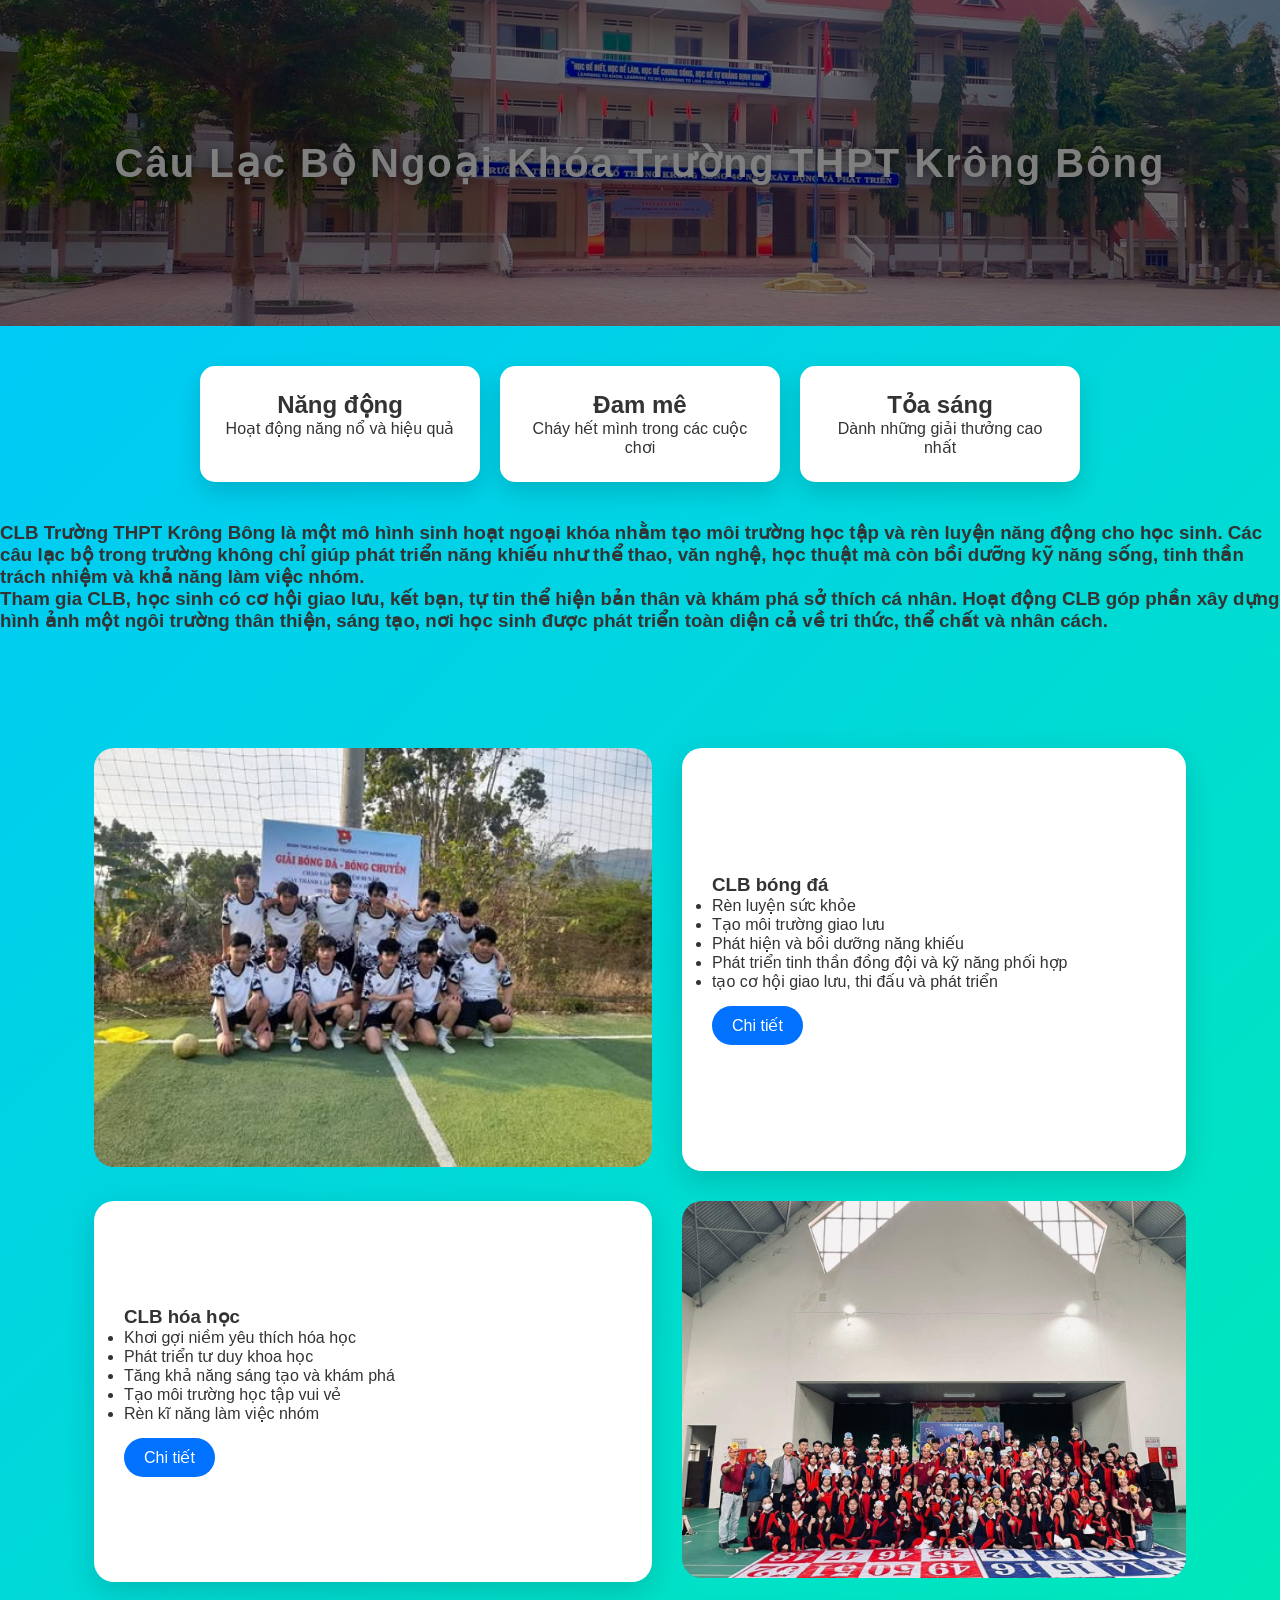
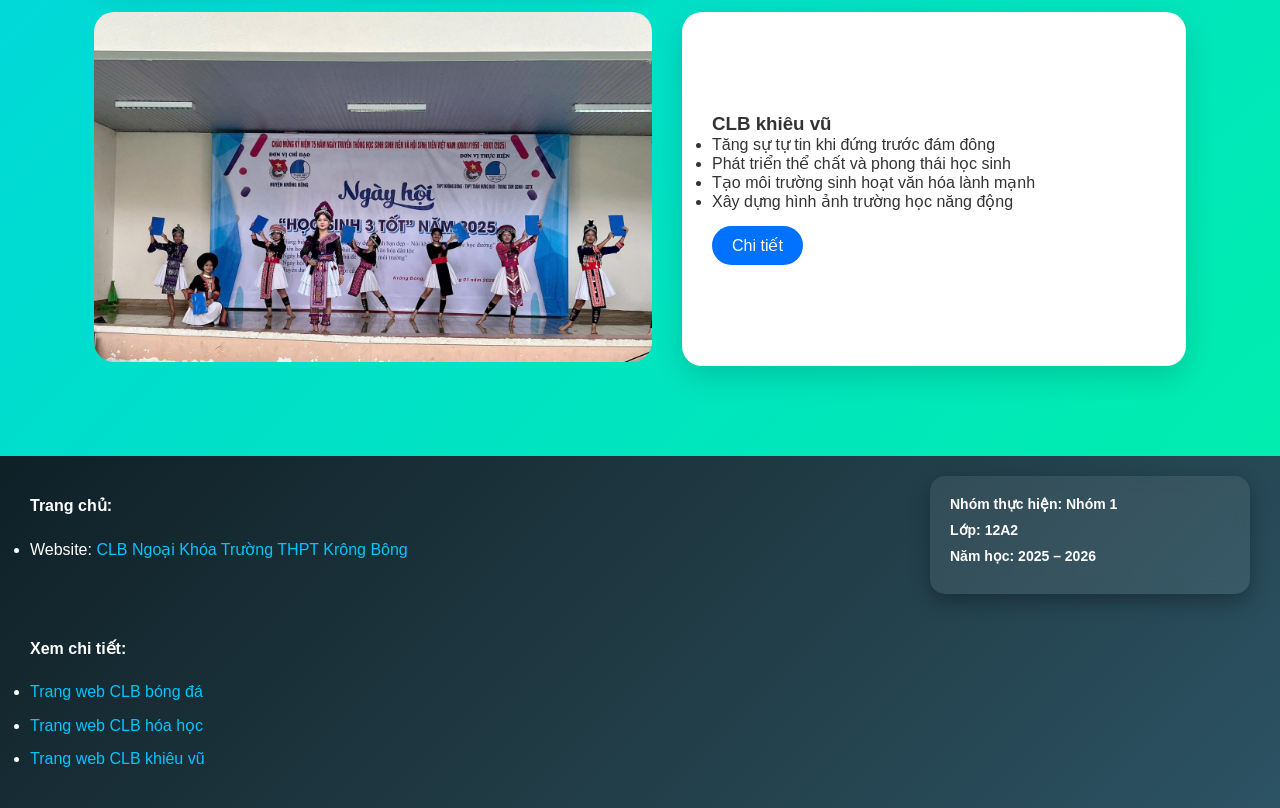
==== index.html @ cec82476 "Add files via upload" ====
<!DOCTYPE html>
<html>
<head>
    <meta charset="utf-8">
    <link href="styles.css" rel="stylesheet" type="text/css">
</head>
<body>
<header>
    <div class="banner">
        <h1>Câu Lạc Bộ Ngoại Khóa Trường THPT Krông Bông</h1>
    </div>
    <div class="slogan">
        <div class="row">
            <div class="block_3"><h2>Năng động</h2><p>Hoạt động năng nổ và hiệu quả</p></div>
            <div class="block_3"><h2>Đam mê</h2><p>Cháy hết mình trong các cuộc chơi</p></div>
            <div class="block_3"><h2>Tỏa sáng</h2><p>Dành những giải thưởng cao nhất</p></div>  
        </div>
    </div>
     <h3>
        CLB Trường THPT Krông Bông là một mô hình sinh hoạt ngoại khóa nhằm tạo môi trường học tập và rèn luyện năng động cho học sinh. Các câu lạc bộ trong trường không chỉ giúp phát triển năng khiếu như thể thao, văn nghệ, học thuật mà còn bồi dưỡng kỹ năng sống, tinh thần trách nhiệm và khả năng làm việc nhóm. <br>Tham gia CLB, học sinh có cơ hội giao lưu, kết bạn, tự tin thể hiện bản thân và khám phá sở thích cá nhân. Hoạt động CLB góp phần xây dựng hình ảnh một ngôi trường thân thiện, sáng tạo, nơi học sinh được phát triển toàn diện cả về tri thức, thể chất và nhân cách.
    </h3>
    <br>
    <br>

</header>
<table>
    <tr>
        <td class="cell_img"><img src="bongda1.jpg" class="img"></td>
        <td class="cell text">
        <h3>CLB bóng đá</h3>
        <ul>
            <li>Rèn luyện sức khỏe</li>
            <li>Tạo môi trường giao lưu</li>
            <li>Phát hiện và bồi dưỡng năng khiếu</li>
            <li>Phát triển tinh thần đồng đội và kỹ năng phối hợp</li>
            <li>tạo cơ hội giao lưu, thi đấu và phát triển</li>

        </ul>

        <a href="clbbongda.html">Chi tiết</a>
    </td>
    </tr>
    <tr>
        <td class="cell text">
            <h3>CLB hóa học</h3>
            <ul>
            <li>Khơi gợi niềm yêu thích hóa học</li>
            <li>Phát triển tư duy khoa học</li>
            <li>Tăng khả năng sáng tạo và khám phá</li>
            <li>Tạo môi trường học tập vui vẻ</li>
            <li>Rèn kĩ năng làm việc nhóm</li>

        </ul>
        <a href="clbhoahoc.html">Chi tiết</a>
            <td class="cell_img"><img src="hoahoc2.jpg" class="img"></td>
        </td>
    </tr>   
    <tr>
        <td class="cell_img"><img src="khieuvu1.jpg" class="img"></td>
        <td class="cell text">
        <h3>CLB khiêu vũ</h3>
        <ul>
            <li>Tăng sự tự tin khi đứng trước đám đông</li>
            <li>Phát triển thể chất và phong thái học sinh</li>
            <li>Tạo môi trường sinh hoạt văn hóa lành mạnh</li>
            <li>Xây dựng hình ảnh trường học năng động</li>

        </ul>

        <a href="clbkhieuvu.html">Chi tiết</a>
    </td>
    </tr>
</table>
<footer>
    <div class="row">
        <div style="width:60%">
            <p>Trang chủ:</p>
            <ul>
                <li>Website:
                    <a href="index.html" class="link">
                        CLB Ngoại Khóa Trường THPT Krông Bông
                    </a>
                </li>
            </ul>
        </div>

        <div style="width:10%"></div>

        <div style="width:30%">
            <p>Xem chi tiết:</p>
            <ul>
                <li>
                    <a href="clbbongda.html" class="link">
                        Trang web CLB bóng đá
                    </a>
                </li>
                <li>
                    <a href="clbhoahoc.html" class="link">
                        Trang web CLB hóa học
                    </a>
                </li>
                <li>
                    <a href="clbkhieuvu.html" class="link">
                        Trang web CLB khiêu vũ
                    </a>
                </li>
            </ul>
        </div>
         <div class="project-info">
  <p><strong>Nhóm thực hiện:</strong> Nhóm 1</p>
  <p><strong>Lớp:</strong> 12A2</p>
  <p><strong>Năm học:</strong> 2025 – 2026</p>
</div>
    </div>
</footer>
</body>
</html>

</body>
</html>
---- styles.css ----
*{
  margin:0;
  padding:0;
  box-sizing:border-box;
  font-family: 'Segoe UI', Tahoma, Geneva, Verdana, sans-serif;
}

body{
  background: linear-gradient(-45deg, #00c6ff, #0072ff, #00ff88, #00c6ff);
  background-size: 400% 400%;
  animation: gradientBG 12s ease infinite;
  color:#333;
}

@keyframes gradientBG{
  0%{background-position:0% 50%;}
  50%{background-position:100% 50%;}
  100%{background-position:0% 50%;}
}

.banner{
  background: url("truong2.jpg") center/cover no-repeat;
  padding: 140px 20px;
  text-align:center;
  color:white;
  position:relative;
}

.banner::after{
  content:"";
  position:absolute;
  top:0;
  left:0;
  width:100%;
  height:100%;
  background:rgba(0,0,0,0.5);
}

.banner h1{
  position:relative;
  font-size:40px;
  letter-spacing:2px;
  text-shadow: 0 0 15px rgba(0,0,0,0.8);
}

.slogan{
  padding:40px 0;
}

.row{
  display:flex;
  justify-content:center;
  gap:20px;
  flex-wrap:wrap;
}

.block_3{
  background:white;
  padding:25px;
  width:280px;
  border-radius:15px;
  text-align:center;
  transition:0.4s;
  box-shadow:0 10px 25px rgba(0,0,0,0.15);
}

.block_3:hover{
  transform:translateY(-10px);
  background:#00c6ff;
  color:white;
}

table{
  width:90%;
  margin:50px auto;
  border-spacing:30px;
}

.cell{
  background:white;
  padding:30px;
  border-radius:20px;
  box-shadow:0 10px 30px rgba(0,0,0,0.15);
  transition:0.4s;
}

.cell:hover{
  transform:scale(1.03);
}

.img{
  width:100%;
  border-radius:20px;
  transition:0.4s;
}

.img:hover{
  transform:scale(1.05);
}

a{
  display:inline-block;
  margin-top:15px;
  padding:10px 20px;
  background:#0072ff;
  color:white;
  text-decoration:none;
  border-radius:25px;
  transition:0.3s;
}

a:hover{
  background:#00c6ff;
  box-shadow:0 5px 15px rgba(0,0,0,0.3);
}

footer{
  background: linear-gradient(135deg, #0f2027, #203a43, #2c5364);
  color: white;
  padding: 40px 30px;
  margin-top: 60px;
}

footer a{
  background:none;
  color:#00c6ff;
  padding:0;
}

footer a:hover{
  color:white;
}

footer .row{
    display: flex;
    justify-content: flex-start;
    align-items: flex-start;
    gap: 80px;  
    text-align: left;
}


footer div{
    text-align: left;
}


footer p{
    margin-bottom: 10px;
    font-weight: bold;
} 
footer{
  position: relative;
}

.project-info{
  width:320px;
  padding:20px;
  background: rgba(255,255,255,0.08);
  border-radius:15px;
  backdrop-filter: blur(8px);
  box-shadow:0 8px 20px rgba(0,0,0,0.3);
  font-size:14px;
  color:#fff;

  position: absolute;  
  top: 20px;            
  right: 30px;          
}
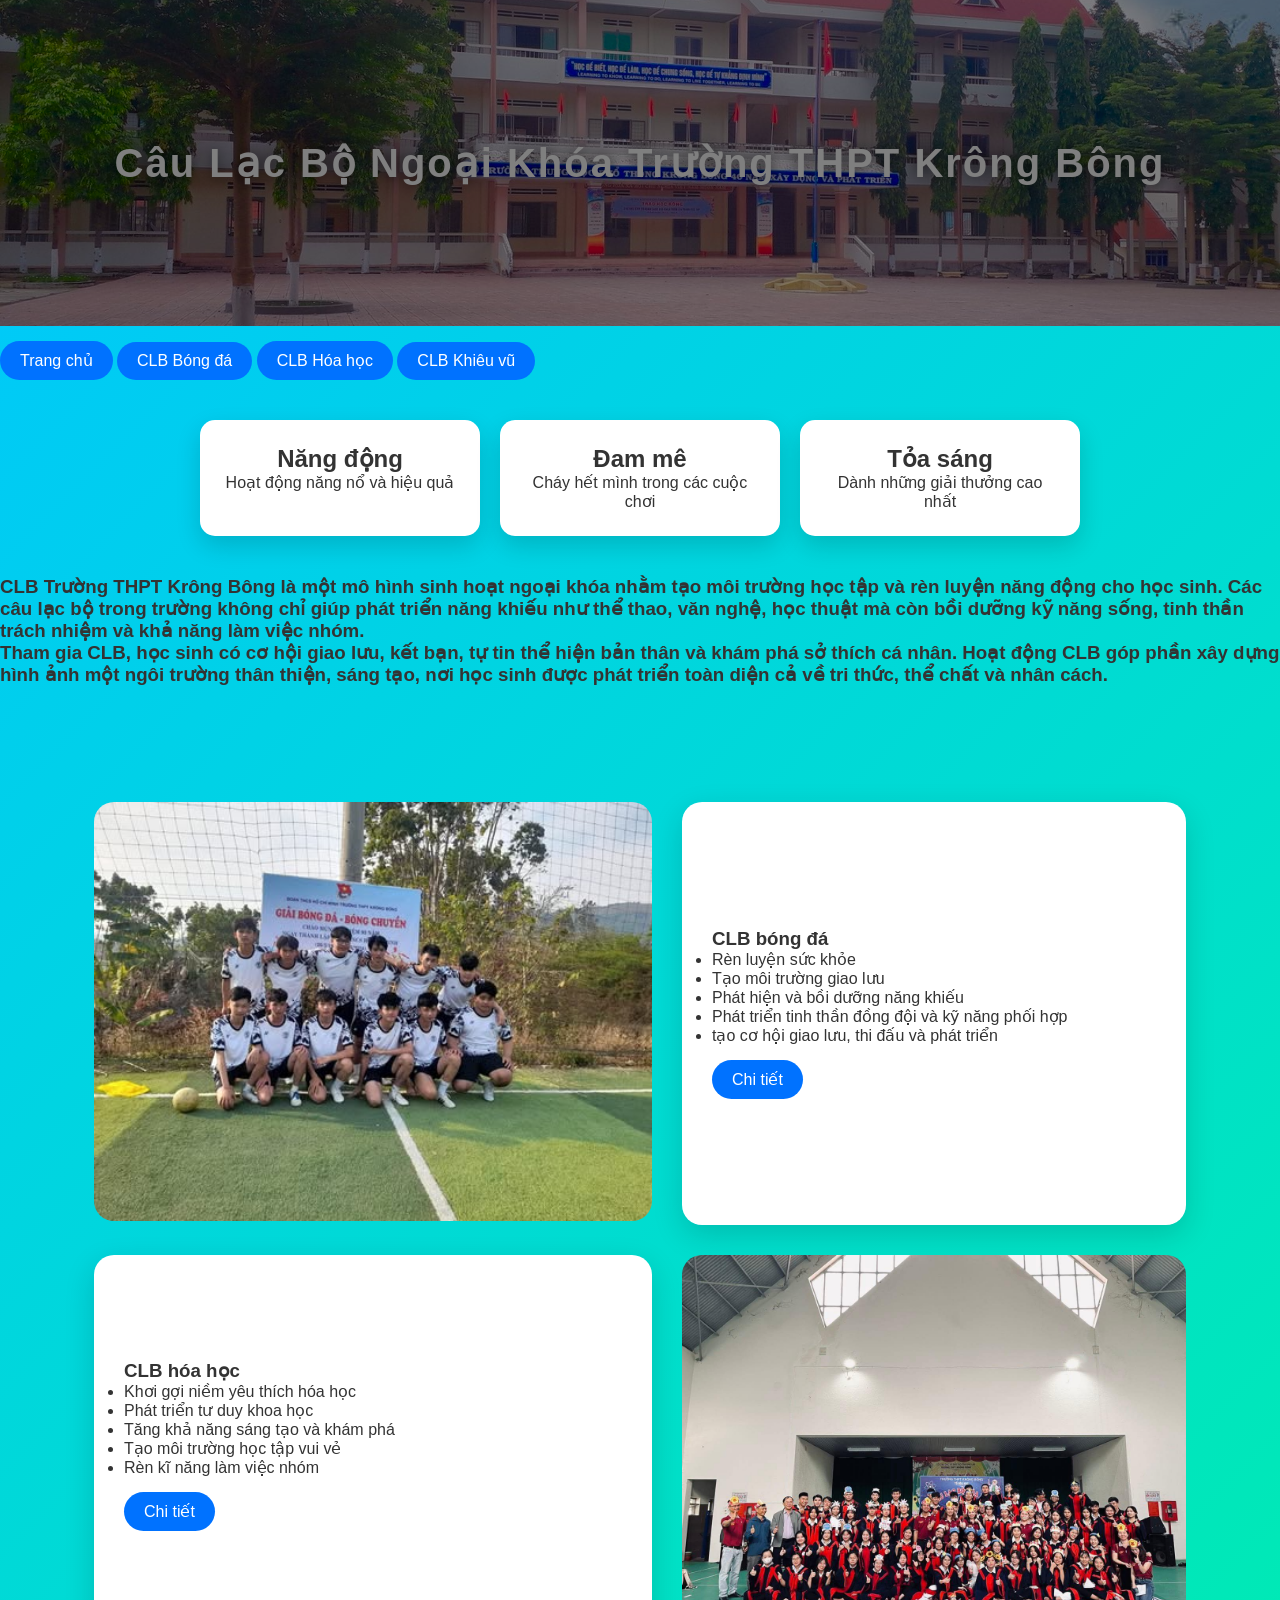
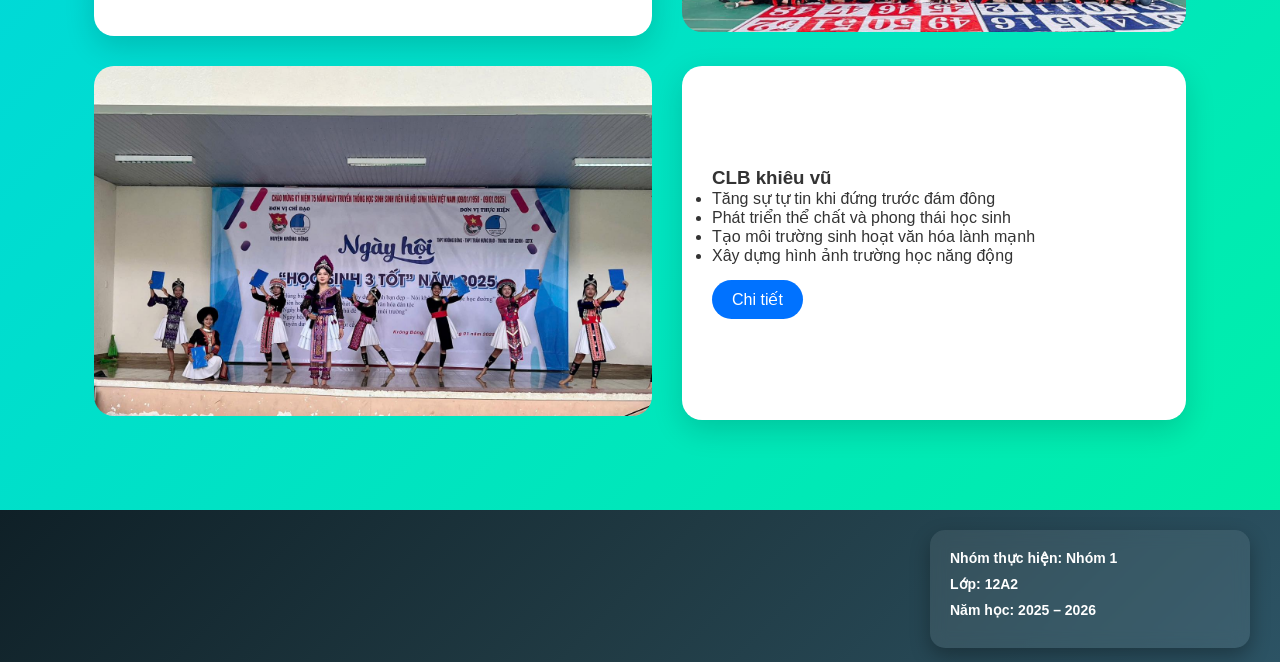
==== commit 92d94a09: "Update index.html" ====
--- a/index.html
+++ b/index.html
@@ -9,6 +9,12 @@
     <div class="banner">
         <h1>Câu Lạc Bộ Ngoại Khóa Trường THPT Krông Bông</h1>
     </div>
+    <nav class="menu">
+    <a href="index.html">Trang chủ</a>
+    <a href="clbbongda.html">CLB Bóng đá</a>
+    <a href="clbhoahoc.html">CLB Hóa học</a>
+    <a href="clbkhieuvu.html">CLB Khiêu vũ</a>
+</nav>
     <div class="slogan">
         <div class="row">
             <div class="block_3"><h2>Năng động</h2><p>Hoạt động năng nổ và hiệu quả</p></div>
@@ -74,37 +80,11 @@
 <footer>
     <div class="row">
         <div style="width:60%">
-            <p>Trang chủ:</p>
-            <ul>
-                <li>Website:
-                    <a href="index.html" class="link">
-                        CLB Ngoại Khóa Trường THPT Krông Bông
-                    </a>
-                </li>
-            </ul>
-        </div>
-
-        <div style="width:10%"></div>
-
-        <div style="width:30%">
-            <p>Xem chi tiết:</p>
-            <ul>
-                <li>
-                    <a href="clbbongda.html" class="link">
-                        Trang web CLB bóng đá
-                    </a>
-                </li>
-                <li>
-                    <a href="clbhoahoc.html" class="link">
-                        Trang web CLB hóa học
-                    </a>
-                </li>
-                <li>
-                    <a href="clbkhieuvu.html" class="link">
-                        Trang web CLB khiêu vũ
-                    </a>
-                </li>
-            </ul>
+            <br>
+            <br>
+            <br>
+            <br>
+           </div>
         </div>
          <div class="project-info">
   <p><strong>Nhóm thực hiện:</strong> Nhóm 1</p>
@@ -116,5 +96,3 @@
 </body>
 </html>
 
-</body>
-</html>
